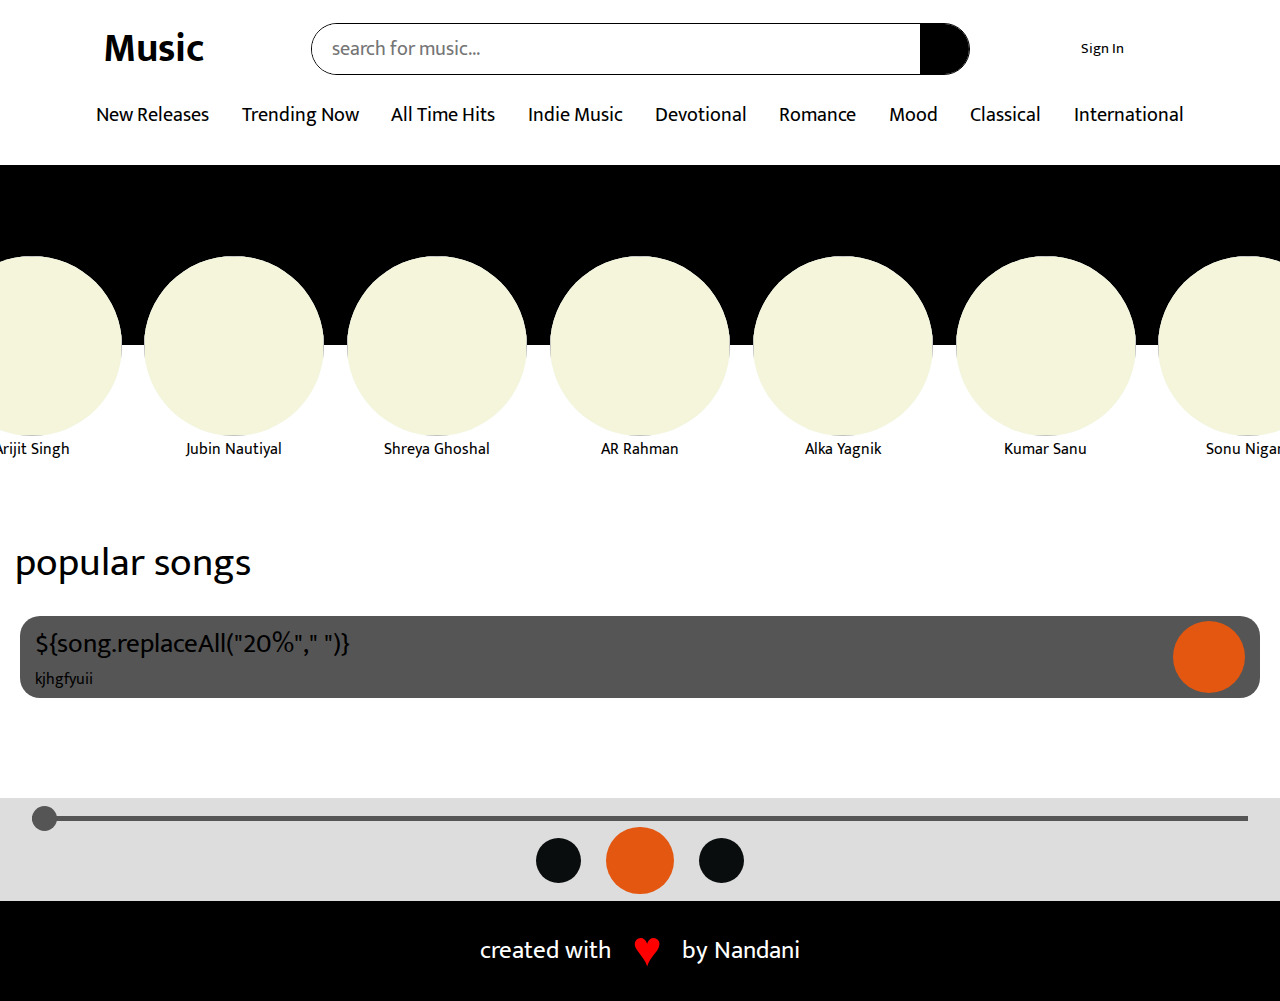
==== index.html @ 666108c7 "Welcome in my music world" ====
<!DOCTYPE html>
<html lang="en">
  <head>
    <meta charset="UTF-8" />
    <meta name="viewport" content="width=device-width, initial-scale=1.0" />
    <link
      rel="stylesheet"
      href="https://cdnjs.cloudflare.com/ajax/libs/font-awesome/6.4.0/css/all.min.css"
      integrity="sha512-iecdLmaskl7CVkqkXNQ/ZH/XLlvWZOJyj7Yy7tcenmpD1ypASozpmT/E0iPtmFIB46ZmdtAc9eNBvH0H/ZpiBw=="
      crossorigin="anonymous"
      referrerpolicy="no-referrer"
    />

    <link rel="preconnect" href="https://fonts.googleapis.com" />
    <link rel="preconnect" href="https://fonts.gstatic.com" crossorigin />
    <link
      href="https://fonts.googleapis.com/css2?family=Mukta:wght@300;500&family=Poppins:wght@300;500;700&family=Roboto:wght@400;500&display=swap"
      rel="stylesheet"
    />
    <link rel="stylesheet" href="music.css" />
    <title>Music site</title>
  </head>

  <body>
    <header>
      <div class="navbar">
        <div class="logo">Music</div>
        <div class="searchBar">
          <input
            type="search"
            class="search"
            placeholder="search for music..."
          />
          <i
            class="fa-solid fa-magnifying-glass searchIcon"
            style="color: #ffffff"
          ></i>
        </div>
        <div class="signIn">
          <button class="signInBtn">Sign In</button>
          <button class="wishlist">
            <i class="fa-solid fa-heart" style="color: red"></i>
          </button>
          <button class="mode">
            <i class="fa-solid fa-moon" style="color: black"></i>
          </button>
        </div>
      </div>
      <div class="categries">
        <ul>
          <li>New Releases</li>
          <li>Trending Now</li>
          <li>All Time Hits</li>
          <li>Indie Music</li>
          <li>Devotional</li>
          <li>Romance</li>
          <li>Mood</li>
          <li>Classical</li>
          <li>International</li>
        </ul>
      </div>
    </header>

    <main>
      <section class="firstSection">
        <div class="firSecComponent">
          <div class="firSecComp1">Top Indie Artists</div>
          <div class="firSecComp2">
            <div class="firSecBox1 firSecBox">
              <div class="image">
                <img
                  src="https://3.bp.blogspot.com/-h8xPYD07uh0/Wr835tAa5EI/AAAAAAAABFk/RhF22VQEfqoflTJedHKJOO3T5OTMnsUawCLcBGAs/s1600/Arijit%2BSingh.jpg"
                  alt=""
                  class="proImg"
                />
              </div>
              <p class="proNam">Arijit Singh</p>
            </div>
            <div class="firSecBox2 firSecBox">
              <div class="image">
                <img
                  src="https://wallpaperaccess.com/full/2751987.jpg"
                  alt=""
                  class="proImg"
                />
              </div>
              <p class="proNam">Jubin Nautiyal</p>
            </div>
            <div class="firSecBox3 firSecBox">
              <div class="image">
                <img
                  src="https://static.toiimg.com/photo/81450030.cms"
                  alt=""
                  class="proImg"
                />
              </div>
              <p class="proNam">Shreya Ghoshal</p>
            </div>
            <div class="firSecBox4 firSecBox">
              <div class="image">
                <img
                  src="https://cdn.platinumlist.net/upload/artist/a_r_rahman_90-mobile1571129450.jpg"
                  alt=""
                  class="proImg"
                />
              </div>
              <p class="proNam">AR Rahman</p>
            </div>
            <div class="firSecBox5 firSecBox">
              <div class="image">
                <img
                  src="https://www.masala.com/cloud/2023/01/30/alka-yagnik-1-768x576.jpg"
                  alt=""
                  class="proImg"
                />
              </div>
              <p class="proNam">Alka Yagnik</p>
            </div>
            <div class="firSecBox5 firSecBox">
              <div class="image">
                <img
                  src="https://wallpapercave.com/wp/wp6752704.jpg"
                  alt=""
                  class="proImg"
                />
              </div>
              <p class="proNam">Kumar Sanu</p>
            </div>
            <div class="firSecBox6 firSecBox">
              <div class="image">
                <img
                  src="https://wallpapercave.com/wp/wp4101519.jpg"
                  alt=""
                  class="proImg"
                />
              </div>
              <p class="proNam">Sonu Nigam</p>
            </div>
          </div>
        </div>
      </section>

      <section class="secondSection">
        <div class="mainheading">popular songs</div>
        <div id="productList">
          <div class="songList">
            <li>
              <div class="songbox">
                       <div class="songInfo">
                         <div class="songName">${song.replaceAll("20%"," ")}</div>
                         <div class="singer">kjhgfyuii</div>
                       </div>
                       <div class="songPlayBtn">
                         <div id="songLiPlay">
                           <i class="fa-solid fa-circle-play" style="color: #566573"></i>
                         </div>
                       </div>
                     </div>
             </li>
          </div>
        </div>
      </section>

      <section class="thirdSection">
        <div class="action">
          <div class="seekbar">
            <div class="circle"></div>
          </div>
        </div>
        <div class="option">
          <div id="backward">
            <i class="fa-solid fa-backward-fast" style="color: #566573"></i>
          </div>
          <div id="play">
            <i class="fa-solid fa-circle-play" style="color: #566573"></i>
          </div>
          <div id="forward">
            <i class="fa-solid fa-forward-fast" style="color: #566573"></i>
          </div>
        </div>
      </section>
    </main>

    <footer>created with <span class="heart">&#9829;</span>by Nandani</footer>
  </body>

  <script src="music.js"></script>
</html>
---- music.css ----
* {
    font-family: "Mukta", sans-serif;
    padding: 0;
    margin: 0;
}

header{
    padding-left: 5%;
    padding-right: 5%;
}

.secondSection{
    margin-bottom: 100px;
}

/* header css */

.navbar {
    display: flex;
    justify-content: space-between;
    align-items: center;
    padding: 0 2%;
    margin: 0.5%;
}

.navbar .logo {
    font-size: 40px;
    color: black;
    font-weight: 700;
    margin: 10px;
}

.searchBar {
    width: 60%;
    height: 50px;
    border: black 1px solid;
    display: flex;
    border-radius: 30px;
}

.searchBar .search {
    width: 95%;
    height: 100%;
    border: none;
    border-top-left-radius: 30px;
    border-bottom-left-radius: 30px;
    font-size: 20px;
    padding: 0 3%;
}


.searchBar .searchIcon {
    display: flex;
    align-items: center;
    justify-content: center;
    height: 50px;
    width: 50px;
    font-size: 25px;
    background-color: black;
    border-top-right-radius: 50%;
    border-bottom-right-radius: 50%;
}

.signIn{
    display: flex;
    align-items: center;
    justify-content: center;
    column-gap: 25px;
}

.signInBtn {
    height: 30px;
    width: 70px;
    border: none;
    font-size: 15px;
    background-color: transparent;
}

.signInBtn:hover {
    height: 30px;
    width: 70px;
    font-size: 15px;
    border-radius: 20px;
    background-color: rgb(194, 194, 194);
}

.wishlist{
    font-size: 20px;
    border: none;
}

.mode{
    font-size: 20px;
    border: none;
}

header .categries ul{
    display: flex;
    list-style: none;
    justify-content: space-evenly;
    height: 40px;
}

header .categries ul li{
    font-size: 20px;
}

header .categries ul li:hover{
    border-bottom: solid 1px;
}

/* header css end */



/* first section css start */

.firstSection {
    height: 350px;
}

.firSecComponent {
    height: 180px;
    background-color: rgb(0, 0, 0);
}

.firSecComp1 {
    font-size: 35px;
    text-align: center;
    font-weight: 200;
    margin: 3vmin;
}

.firSecComp2 {
    display: flex;
    align-items: center;
    justify-content: center;
    column-gap: 1%;
}

.firSecBox {
    margin: 5px;
    text-align: center;
}

.firSecBox:hover{
    border-bottom: solid 1px;
}

.imgCard {
    display: inline;
    justify-content: center;
}

.image {
    height: 180px;
    width: 180px;
    border-radius: 50%;
    background-color: azure;
}

.image:hover {
    border-radius: 50%;
    box-shadow: 0px 0px 10px rgba(79, 78, 78, 0.779);
}

.proImg{
    height: 100%;
    width: 100%;
    border-radius: 50%;
    background-color: beige;
}

/* first section css end */



/* second section css start */

#productList {
    display: inline;
    align-items: center;
    justify-content: center;
}

.mainheading{
    font-size: 40px;
    margin: 15px;
}

.songbox{
    display: flex;
    align-items: center;
    justify-content: space-between;
    padding: 5px 15px;
    background-color: #555;
    margin: 20px;
    border-radius: 20px;
}

#songLiPlay{
    border-radius: 50%;
    height: 8vmin;
    font-size: 4vmin;
    width: 8vmin;
    display: flex;
    align-items: center;
    justify-content: center;
    background-color: #e45710;
}

.songName{
    font-size: 3vmin;
}



/* second section css end */

/* third section css start */
.thirdSection{
    background-color: #ddd;
}

.action{
    width: 95%;
    margin: auto;
    padding-top: 2vmin;
}

.seekbar{
    height: 5px;
    width: 100%;
    background-color: #555;
    display: flex;
    align-items: center;
}

.circle{
    height: 25px;
    width: 25px;
    background-color: #555;
    border-radius: 50%;
    position: relative;
    left: 0%;
    transition: left 0.5s;
}

.option {
    height: 80px;
    display: flex;
    align-items: center;
    justify-content: center;
    font-size: 15px;
    gap: 25px;
}

.option div {
    display: flex;
    justify-content: center;
    align-items: center;
    border-radius: 50%;
    background-color: #0a0d0e;
    height: 5vmin;
    width: 5vmin;
}

.option div i{
    color: #fff;
}

.option div:hover , .icon:hover {
    background-color: #e45710;
    box-shadow: 0px 0px 10px #f166218b;
}

#play {
    font-size: 4.5vmin;
    height: 7.5vmin;
    width: 7.5vmin;
    background-color: #e45710;
}

/* third section css end */

/* footer css */

footer {
    background-color: black;
    display: flex;
    justify-content: center;
    align-items: center;
    font-size: 25px;
    color: #fff;
    height: 100px;
}

.heart {
    color: red;
    font-size: 50px;
    margin: 20px;
}


/* footer css end*/
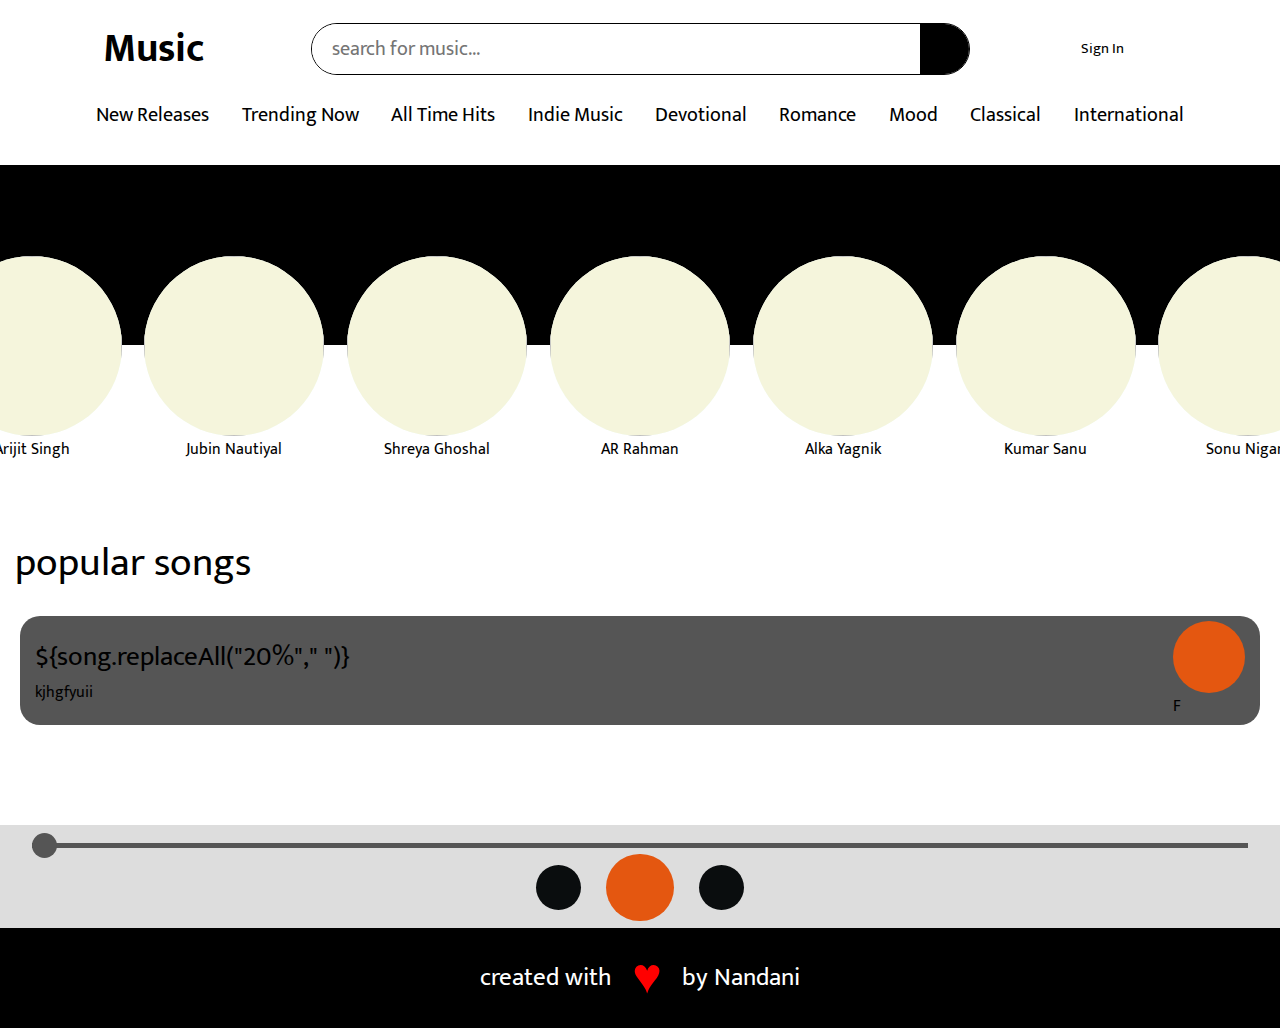
==== commit 58120b29: "index is updated" ====
--- a/index.html
+++ b/index.html
@@ -153,7 +153,7 @@
                        <div class="songPlayBtn">
                          <div id="songLiPlay">
                            <i class="fa-solid fa-circle-play" style="color: #566573"></i>
-                         </div>
+                         </div>F
                        </div>
                      </div>
              </li>
--- a/music.css
+++ b/music.css
@@ -1,305 +1,305 @@
-* {
-    font-family: "Mukta", sans-serif;
-    padding: 0;
-    margin: 0;
-}
-
-header{
-    padding-left: 5%;
-    padding-right: 5%;
-}
-
-.secondSection{
-    margin-bottom: 100px;
-}
-
-/* header css */
-
-.navbar {
-    display: flex;
-    justify-content: space-between;
-    align-items: center;
-    padding: 0 2%;
-    margin: 0.5%;
-}
-
-.navbar .logo {
-    font-size: 40px;
-    color: black;
-    font-weight: 700;
-    margin: 10px;
-}
-
-.searchBar {
-    width: 60%;
-    height: 50px;
-    border: black 1px solid;
-    display: flex;
-    border-radius: 30px;
-}
-
-.searchBar .search {
-    width: 95%;
-    height: 100%;
-    border: none;
-    border-top-left-radius: 30px;
-    border-bottom-left-radius: 30px;
-    font-size: 20px;
-    padding: 0 3%;
-}
-
-
-.searchBar .searchIcon {
-    display: flex;
-    align-items: center;
-    justify-content: center;
-    height: 50px;
-    width: 50px;
-    font-size: 25px;
-    background-color: black;
-    border-top-right-radius: 50%;
-    border-bottom-right-radius: 50%;
-}
-
-.signIn{
-    display: flex;
-    align-items: center;
-    justify-content: center;
-    column-gap: 25px;
-}
-
-.signInBtn {
-    height: 30px;
-    width: 70px;
-    border: none;
-    font-size: 15px;
-    background-color: transparent;
-}
-
-.signInBtn:hover {
-    height: 30px;
-    width: 70px;
-    font-size: 15px;
-    border-radius: 20px;
-    background-color: rgb(194, 194, 194);
-}
-
-.wishlist{
-    font-size: 20px;
-    border: none;
-}
-
-.mode{
-    font-size: 20px;
-    border: none;
-}
-
-header .categries ul{
-    display: flex;
-    list-style: none;
-    justify-content: space-evenly;
-    height: 40px;
-}
-
-header .categries ul li{
-    font-size: 20px;
-}
-
-header .categries ul li:hover{
-    border-bottom: solid 1px;
-}
-
-/* header css end */
-
-
-
-/* first section css start */
-
-.firstSection {
-    height: 350px;
-}
-
-.firSecComponent {
-    height: 180px;
-    background-color: rgb(0, 0, 0);
-}
-
-.firSecComp1 {
-    font-size: 35px;
-    text-align: center;
-    font-weight: 200;
-    margin: 3vmin;
-}
-
-.firSecComp2 {
-    display: flex;
-    align-items: center;
-    justify-content: center;
-    column-gap: 1%;
-}
-
-.firSecBox {
-    margin: 5px;
-    text-align: center;
-}
-
-.firSecBox:hover{
-    border-bottom: solid 1px;
-}
-
-.imgCard {
-    display: inline;
-    justify-content: center;
-}
-
-.image {
-    height: 180px;
-    width: 180px;
-    border-radius: 50%;
-    background-color: azure;
-}
-
-.image:hover {
-    border-radius: 50%;
-    box-shadow: 0px 0px 10px rgba(79, 78, 78, 0.779);
-}
-
-.proImg{
-    height: 100%;
-    width: 100%;
-    border-radius: 50%;
-    background-color: beige;
-}
-
-/* first section css end */
-
-
-
-/* second section css start */
-
-#productList {
-    display: inline;
-    align-items: center;
-    justify-content: center;
-}
-
-.mainheading{
-    font-size: 40px;
-    margin: 15px;
-}
-
-.songbox{
-    display: flex;
-    align-items: center;
-    justify-content: space-between;
-    padding: 5px 15px;
-    background-color: #555;
-    margin: 20px;
-    border-radius: 20px;
-}
-
-#songLiPlay{
-    border-radius: 50%;
-    height: 8vmin;
-    font-size: 4vmin;
-    width: 8vmin;
-    display: flex;
-    align-items: center;
-    justify-content: center;
-    background-color: #e45710;
-}
-
-.songName{
-    font-size: 3vmin;
-}
-
-
-
-/* second section css end */
-
-/* third section css start */
-.thirdSection{
-    background-color: #ddd;
-}
-
-.action{
-    width: 95%;
-    margin: auto;
-    padding-top: 2vmin;
-}
-
-.seekbar{
-    height: 5px;
-    width: 100%;
-    background-color: #555;
-    display: flex;
-    align-items: center;
-}
-
-.circle{
-    height: 25px;
-    width: 25px;
-    background-color: #555;
-    border-radius: 50%;
-    position: relative;
-    left: 0%;
-    transition: left 0.5s;
-}
-
-.option {
-    height: 80px;
-    display: flex;
-    align-items: center;
-    justify-content: center;
-    font-size: 15px;
-    gap: 25px;
-}
-
-.option div {
-    display: flex;
-    justify-content: center;
-    align-items: center;
-    border-radius: 50%;
-    background-color: #0a0d0e;
-    height: 5vmin;
-    width: 5vmin;
-}
-
-.option div i{
-    color: #fff;
-}
-
-.option div:hover , .icon:hover {
-    background-color: #e45710;
-    box-shadow: 0px 0px 10px #f166218b;
-}
-
-#play {
-    font-size: 4.5vmin;
-    height: 7.5vmin;
-    width: 7.5vmin;
-    background-color: #e45710;
-}
-
-/* third section css end */
-
-/* footer css */
-
-footer {
-    background-color: black;
-    display: flex;
-    justify-content: center;
-    align-items: center;
-    font-size: 25px;
-    color: #fff;
-    height: 100px;
-}
-
-.heart {
-    color: red;
-    font-size: 50px;
-    margin: 20px;
-}
-
-
+* {
+    font-family: "Mukta", sans-serif;
+    padding: 0;
+    margin: 0;
+}
+
+header{
+    padding-left: 5%;
+    padding-right: 5%;
+}
+
+.secondSection{
+    margin-bottom: 100px;
+}
+
+/* header css */
+
+.navbar {
+    display: flex;
+    justify-content: space-between;
+    align-items: center;
+    padding: 0 2%;
+    margin: 0.5%;
+}
+
+.navbar .logo {
+    font-size: 40px;
+    color: black;
+    font-weight: 700;
+    margin: 10px;
+}
+
+.searchBar {
+    width: 60%;
+    height: 50px;
+    border: black 1px solid;
+    display: flex;
+    border-radius: 30px;
+}
+
+.searchBar .search {
+    width: 95%;
+    height: 100%;
+    border: none;
+    border-top-left-radius: 30px;
+    border-bottom-left-radius: 30px;
+    font-size: 20px;
+    padding: 0 3%;
+}
+
+
+.searchBar .searchIcon {
+    display: flex;
+    align-items: center;
+    justify-content: center;
+    height: 50px;
+    width: 50px;
+    font-size: 25px;
+    background-color: black;
+    border-top-right-radius: 50%;
+    border-bottom-right-radius: 50%;
+}
+
+.signIn{
+    display: flex;
+    align-items: center;
+    justify-content: center;
+    column-gap: 25px;
+}
+
+.signInBtn {
+    height: 30px;
+    width: 70px;
+    border: none;
+    font-size: 15px;
+    background-color: transparent;
+}
+
+.signInBtn:hover {
+    height: 30px;
+    width: 70px;
+    font-size: 15px;
+    border-radius: 20px;
+    background-color: rgb(194, 194, 194);
+}
+
+.wishlist{
+    font-size: 20px;
+    border: none;
+}
+
+.mode{
+    font-size: 20px;
+    border: none;
+}
+
+header .categries ul{
+    display: flex;
+    list-style: none;
+    justify-content: space-evenly;
+    height: 40px;
+}
+
+header .categries ul li{
+    font-size: 20px;
+}
+
+header .categries ul li:hover{
+    border-bottom: solid 1px;
+}
+
+/* header css end */
+
+
+
+/* first section css start */
+
+.firstSection {
+    height: 350px;
+}
+
+.firSecComponent {
+    height: 180px;
+    background-color: rgb(0, 0, 0);
+}
+
+.firSecComp1 {
+    font-size: 35px;
+    text-align: center;
+    font-weight: 200;
+    margin: 3vmin;
+}
+
+.firSecComp2 {
+    display: flex;
+    align-items: center;
+    justify-content: center;
+    column-gap: 1%;
+}
+
+.firSecBox {
+    margin: 5px;
+    text-align: center;
+}
+
+.firSecBox:hover{
+    border-bottom: solid 1px;
+}
+
+.imgCard {
+    display: inline;
+    justify-content: center;
+}
+
+.image {
+    height: 180px;
+    width: 180px;
+    border-radius: 50%;
+    background-color: azure;
+}
+
+.image:hover {
+    border-radius: 50%;
+    box-shadow: 0px 0px 10px rgba(79, 78, 78, 0.779);
+}
+
+.proImg{
+    height: 100%;
+    width: 100%;
+    border-radius: 50%;
+    background-color: beige;
+}
+
+/* first section css end */
+
+
+
+/* second section css start */
+
+#productList {
+    display: inline;
+    align-items: center;
+    justify-content: center;
+}
+
+.mainheading{
+    font-size: 40px;
+    margin: 15px;
+}
+
+.songbox{
+    display: flex;
+    align-items: center;
+    justify-content: space-between;
+    padding: 5px 15px;
+    background-color: #555;
+    margin: 20px;
+    border-radius: 20px;
+}
+
+#songLiPlay{
+    border-radius: 50%;
+    height: 8vmin;
+    font-size: 4vmin;
+    width: 8vmin;
+    display: flex;
+    align-items: center;
+    justify-content: center;
+    background-color: #e45710;
+}
+
+.songName{
+    font-size: 3vmin;
+}
+
+
+
+/* second section css end */
+
+/* third section css start */
+.thirdSection{
+    background-color: #ddd;
+}
+
+.action{
+    width: 95%;
+    margin: auto;
+    padding-top: 2vmin;
+}
+
+.seekbar{
+    height: 5px;
+    width: 100%;
+    background-color: #555;
+    display: flex;
+    align-items: center;
+}
+
+.circle{
+    height: 25px;
+    width: 25px;
+    background-color: #555;
+    border-radius: 50%;
+    position: relative;
+    left: 0%;
+    transition: left 0.5s;
+}
+
+.option {
+    height: 80px;
+    display: flex;
+    align-items: center;
+    justify-content: center;
+    font-size: 15px;
+    gap: 25px;
+}
+
+.option div {
+    display: flex;
+    justify-content: center;
+    align-items: center;
+    border-radius: 50%;
+    background-color: #0a0d0e;
+    height: 5vmin;
+    width: 5vmin;
+}
+
+.option div i{
+    color: #fff;
+}
+
+.option div:hover , .icon:hover {
+    background-color: #e45710;
+    box-shadow: 0px 0px 10px #f166218b;
+}
+
+#play {
+    font-size: 4.5vmin;
+    height: 7.5vmin;
+    width: 7.5vmin;
+    background-color: #e45710;
+}
+
+/* third section css end */
+
+/* footer css */
+
+footer {
+    background-color: black;
+    display: flex;
+    justify-content: center;
+    align-items: center;
+    font-size: 25px;
+    color: #fff;
+    height: 100px;
+}
+
+.heart {
+    color: red;
+    font-size: 50px;
+    margin: 20px;
+}
+
+
 /* footer css end*/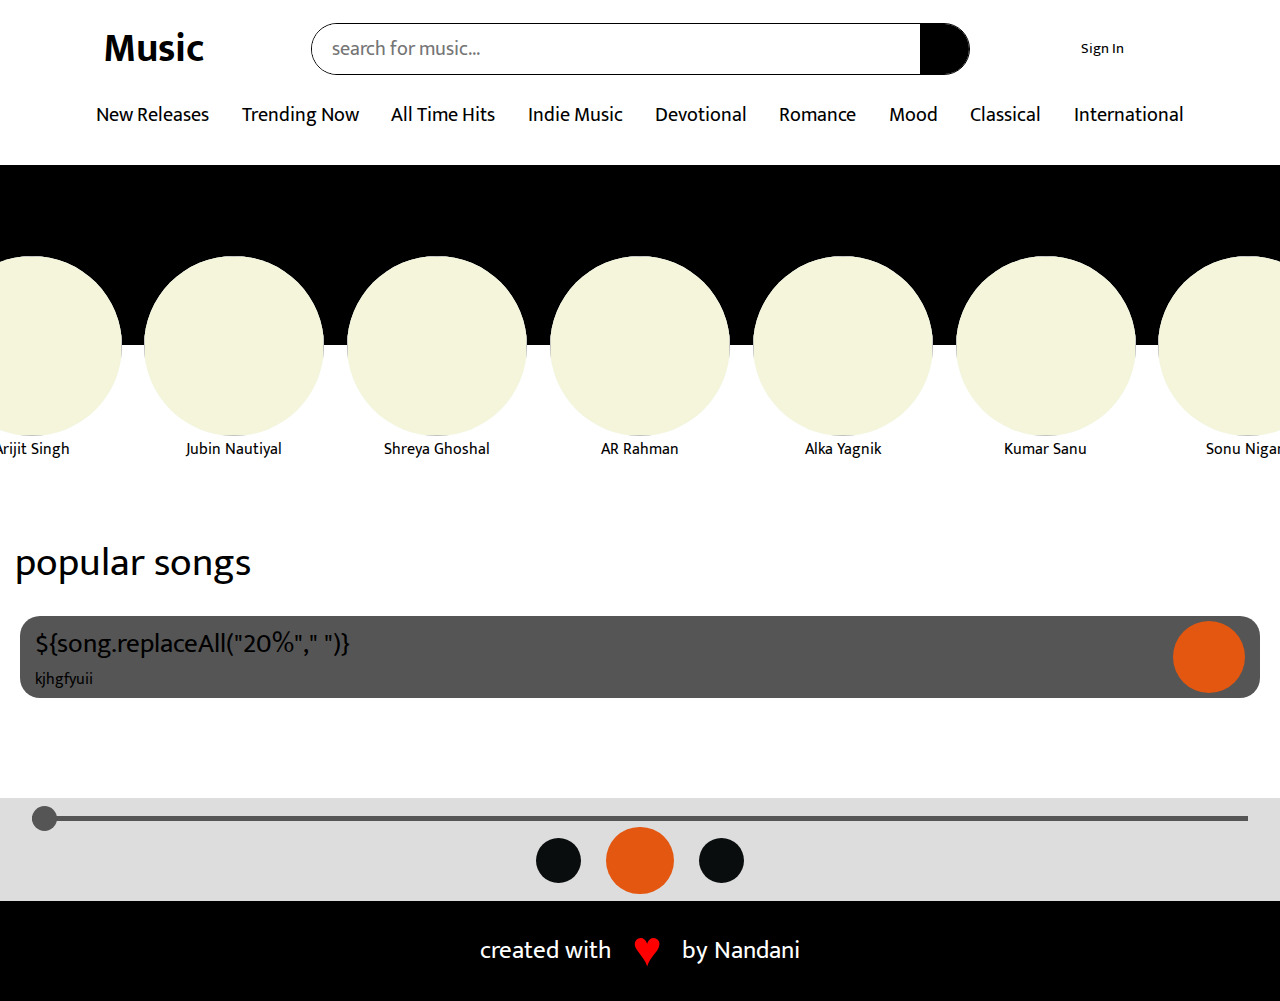
==== commit e405b781: "google verifaction meta added" ====
--- a/index.html
+++ b/index.html
@@ -1,188 +1,189 @@
-<!DOCTYPE html>
-<html lang="en">
-  <head>
-    <meta charset="UTF-8" />
-    <meta name="viewport" content="width=device-width, initial-scale=1.0" />
-    <link
-      rel="stylesheet"
-      href="https://cdnjs.cloudflare.com/ajax/libs/font-awesome/6.4.0/css/all.min.css"
-      integrity="sha512-iecdLmaskl7CVkqkXNQ/ZH/XLlvWZOJyj7Yy7tcenmpD1ypASozpmT/E0iPtmFIB46ZmdtAc9eNBvH0H/ZpiBw=="
-      crossorigin="anonymous"
-      referrerpolicy="no-referrer"
-    />
-
-    <link rel="preconnect" href="https://fonts.googleapis.com" />
-    <link rel="preconnect" href="https://fonts.gstatic.com" crossorigin />
-    <link
-      href="https://fonts.googleapis.com/css2?family=Mukta:wght@300;500&family=Poppins:wght@300;500;700&family=Roboto:wght@400;500&display=swap"
-      rel="stylesheet"
-    />
-    <link rel="stylesheet" href="music.css" />
-    <title>Music site</title>
-  </head>
-
-  <body>
-    <header>
-      <div class="navbar">
-        <div class="logo">Music</div>
-        <div class="searchBar">
-          <input
-            type="search"
-            class="search"
-            placeholder="search for music..."
-          />
-          <i
-            class="fa-solid fa-magnifying-glass searchIcon"
-            style="color: #ffffff"
-          ></i>
-        </div>
-        <div class="signIn">
-          <button class="signInBtn">Sign In</button>
-          <button class="wishlist">
-            <i class="fa-solid fa-heart" style="color: red"></i>
-          </button>
-          <button class="mode">
-            <i class="fa-solid fa-moon" style="color: black"></i>
-          </button>
-        </div>
-      </div>
-      <div class="categries">
-        <ul>
-          <li>New Releases</li>
-          <li>Trending Now</li>
-          <li>All Time Hits</li>
-          <li>Indie Music</li>
-          <li>Devotional</li>
-          <li>Romance</li>
-          <li>Mood</li>
-          <li>Classical</li>
-          <li>International</li>
-        </ul>
-      </div>
-    </header>
-
-    <main>
-      <section class="firstSection">
-        <div class="firSecComponent">
-          <div class="firSecComp1">Top Indie Artists</div>
-          <div class="firSecComp2">
-            <div class="firSecBox1 firSecBox">
-              <div class="image">
-                <img
-                  src="https://3.bp.blogspot.com/-h8xPYD07uh0/Wr835tAa5EI/AAAAAAAABFk/RhF22VQEfqoflTJedHKJOO3T5OTMnsUawCLcBGAs/s1600/Arijit%2BSingh.jpg"
-                  alt=""
-                  class="proImg"
-                />
-              </div>
-              <p class="proNam">Arijit Singh</p>
-            </div>
-            <div class="firSecBox2 firSecBox">
-              <div class="image">
-                <img
-                  src="https://wallpaperaccess.com/full/2751987.jpg"
-                  alt=""
-                  class="proImg"
-                />
-              </div>
-              <p class="proNam">Jubin Nautiyal</p>
-            </div>
-            <div class="firSecBox3 firSecBox">
-              <div class="image">
-                <img
-                  src="https://static.toiimg.com/photo/81450030.cms"
-                  alt=""
-                  class="proImg"
-                />
-              </div>
-              <p class="proNam">Shreya Ghoshal</p>
-            </div>
-            <div class="firSecBox4 firSecBox">
-              <div class="image">
-                <img
-                  src="https://cdn.platinumlist.net/upload/artist/a_r_rahman_90-mobile1571129450.jpg"
-                  alt=""
-                  class="proImg"
-                />
-              </div>
-              <p class="proNam">AR Rahman</p>
-            </div>
-            <div class="firSecBox5 firSecBox">
-              <div class="image">
-                <img
-                  src="https://www.masala.com/cloud/2023/01/30/alka-yagnik-1-768x576.jpg"
-                  alt=""
-                  class="proImg"
-                />
-              </div>
-              <p class="proNam">Alka Yagnik</p>
-            </div>
-            <div class="firSecBox5 firSecBox">
-              <div class="image">
-                <img
-                  src="https://wallpapercave.com/wp/wp6752704.jpg"
-                  alt=""
-                  class="proImg"
-                />
-              </div>
-              <p class="proNam">Kumar Sanu</p>
-            </div>
-            <div class="firSecBox6 firSecBox">
-              <div class="image">
-                <img
-                  src="https://wallpapercave.com/wp/wp4101519.jpg"
-                  alt=""
-                  class="proImg"
-                />
-              </div>
-              <p class="proNam">Sonu Nigam</p>
-            </div>
-          </div>
-        </div>
-      </section>
-
-      <section class="secondSection">
-        <div class="mainheading">popular songs</div>
-        <div id="productList">
-          <div class="songList">
-            <li>
-              <div class="songbox">
-                       <div class="songInfo">
-                         <div class="songName">${song.replaceAll("20%"," ")}</div>
-                         <div class="singer">kjhgfyuii</div>
-                       </div>
-                       <div class="songPlayBtn">
-                         <div id="songLiPlay">
-                           <i class="fa-solid fa-circle-play" style="color: #566573"></i>
-                         </div>F
-                       </div>
-                     </div>
-             </li>
-          </div>
-        </div>
-      </section>
-
-      <section class="thirdSection">
-        <div class="action">
-          <div class="seekbar">
-            <div class="circle"></div>
-          </div>
-        </div>
-        <div class="option">
-          <div id="backward">
-            <i class="fa-solid fa-backward-fast" style="color: #566573"></i>
-          </div>
-          <div id="play">
-            <i class="fa-solid fa-circle-play" style="color: #566573"></i>
-          </div>
-          <div id="forward">
-            <i class="fa-solid fa-forward-fast" style="color: #566573"></i>
-          </div>
-        </div>
-      </section>
-    </main>
-
-    <footer>created with <span class="heart">&#9829;</span>by Nandani</footer>
-  </body>
-
-  <script src="music.js"></script>
-</html>
+<!DOCTYPE html>
+<html lang="en">
+  <head>
+    <meta name="google-site-verification" content="llZHxPuw_hrET1haCO6q7Jt96C3u8XgPMgZF16p7vlk" />
+    <meta charset="UTF-8" />
+    <meta name="viewport" content="width=device-width, initial-scale=1.0" />
+    <link
+      rel="stylesheet"
+      href="https://cdnjs.cloudflare.com/ajax/libs/font-awesome/6.4.0/css/all.min.css"
+      integrity="sha512-iecdLmaskl7CVkqkXNQ/ZH/XLlvWZOJyj7Yy7tcenmpD1ypASozpmT/E0iPtmFIB46ZmdtAc9eNBvH0H/ZpiBw=="
+      crossorigin="anonymous"
+      referrerpolicy="no-referrer"
+    />
+
+    <link rel="preconnect" href="https://fonts.googleapis.com" />
+    <link rel="preconnect" href="https://fonts.gstatic.com" crossorigin />
+    <link
+      href="https://fonts.googleapis.com/css2?family=Mukta:wght@300;500&family=Poppins:wght@300;500;700&family=Roboto:wght@400;500&display=swap"
+      rel="stylesheet"
+    />
+    <link rel="stylesheet" href="music.css" />
+    <title>Music site</title>
+  </head>
+
+  <body>
+    <header>
+      <div class="navbar">
+        <div class="logo">Music</div>
+        <div class="searchBar">
+          <input
+            type="search"
+            class="search"
+            placeholder="search for music..."
+          />
+          <i
+            class="fa-solid fa-magnifying-glass searchIcon"
+            style="color: #ffffff"
+          ></i>
+        </div>
+        <div class="signIn">
+          <button class="signInBtn">Sign In</button>
+          <button class="wishlist">
+            <i class="fa-solid fa-heart" style="color: red"></i>
+          </button>
+          <button class="mode">
+            <i class="fa-solid fa-moon" style="color: black"></i>
+          </button>
+        </div>
+      </div>
+      <div class="categries">
+        <ul>
+          <li>New Releases</li>
+          <li>Trending Now</li>
+          <li>All Time Hits</li>
+          <li>Indie Music</li>
+          <li>Devotional</li>
+          <li>Romance</li>
+          <li>Mood</li>
+          <li>Classical</li>
+          <li>International</li>
+        </ul>
+      </div>
+    </header>
+
+    <main>
+      <section class="firstSection">
+        <div class="firSecComponent">
+          <div class="firSecComp1">Top Indie Artists</div>
+          <div class="firSecComp2">
+            <div class="firSecBox1 firSecBox">
+              <div class="image">
+                <img
+                  src="https://3.bp.blogspot.com/-h8xPYD07uh0/Wr835tAa5EI/AAAAAAAABFk/RhF22VQEfqoflTJedHKJOO3T5OTMnsUawCLcBGAs/s1600/Arijit%2BSingh.jpg"
+                  alt=""
+                  class="proImg"
+                />
+              </div>
+              <p class="proNam">Arijit Singh</p>
+            </div>
+            <div class="firSecBox2 firSecBox">
+              <div class="image">
+                <img
+                  src="https://wallpaperaccess.com/full/2751987.jpg"
+                  alt=""
+                  class="proImg"
+                />
+              </div>
+              <p class="proNam">Jubin Nautiyal</p>
+            </div>
+            <div class="firSecBox3 firSecBox">
+              <div class="image">
+                <img
+                  src="https://static.toiimg.com/photo/81450030.cms"
+                  alt=""
+                  class="proImg"
+                />
+              </div>
+              <p class="proNam">Shreya Ghoshal</p>
+            </div>
+            <div class="firSecBox4 firSecBox">
+              <div class="image">
+                <img
+                  src="https://cdn.platinumlist.net/upload/artist/a_r_rahman_90-mobile1571129450.jpg"
+                  alt=""
+                  class="proImg"
+                />
+              </div>
+              <p class="proNam">AR Rahman</p>
+            </div>
+            <div class="firSecBox5 firSecBox">
+              <div class="image">
+                <img
+                  src="https://www.masala.com/cloud/2023/01/30/alka-yagnik-1-768x576.jpg"
+                  alt=""
+                  class="proImg"
+                />
+              </div>
+              <p class="proNam">Alka Yagnik</p>
+            </div>
+            <div class="firSecBox5 firSecBox">
+              <div class="image">
+                <img
+                  src="https://wallpapercave.com/wp/wp6752704.jpg"
+                  alt=""
+                  class="proImg"
+                />
+              </div>
+              <p class="proNam">Kumar Sanu</p>
+            </div>
+            <div class="firSecBox6 firSecBox">
+              <div class="image">
+                <img
+                  src="https://wallpapercave.com/wp/wp4101519.jpg"
+                  alt=""
+                  class="proImg"
+                />
+              </div>
+              <p class="proNam">Sonu Nigam</p>
+            </div>
+          </div>
+        </div>
+      </section>
+
+      <section class="secondSection">
+        <div class="mainheading">popular songs</div>
+        <div id="productList">
+          <div class="songList">
+            <li>
+              <div class="songbox">
+                       <div class="songInfo">
+                         <div class="songName">${song.replaceAll("20%"," ")}</div>
+                         <div class="singer">kjhgfyuii</div>
+                       </div>
+                       <div class="songPlayBtn">
+                         <div id="songLiPlay">
+                           <i class="fa-solid fa-circle-play" style="color: #566573"></i>
+                         </div>
+                       </div>
+                     </div>
+             </li>
+          </div>
+        </div>
+      </section>
+
+      <section class="thirdSection">
+        <div class="action">
+          <div class="seekbar">
+            <div class="circle"></div>
+          </div>
+        </div>
+        <div class="option">
+          <div id="backward">
+            <i class="fa-solid fa-backward-fast" style="color: #566573"></i>
+          </div>
+          <div id="play">
+            <i class="fa-solid fa-circle-play" style="color: #566573"></i>
+          </div>
+          <div id="forward">
+            <i class="fa-solid fa-forward-fast" style="color: #566573"></i>
+          </div>
+        </div>
+      </section>
+    </main>
+
+    <footer>created with <span class="heart">&#9829;</span>by Nandani</footer>
+  </body>
+
+  <script src="music.js"></script>
+</html>
